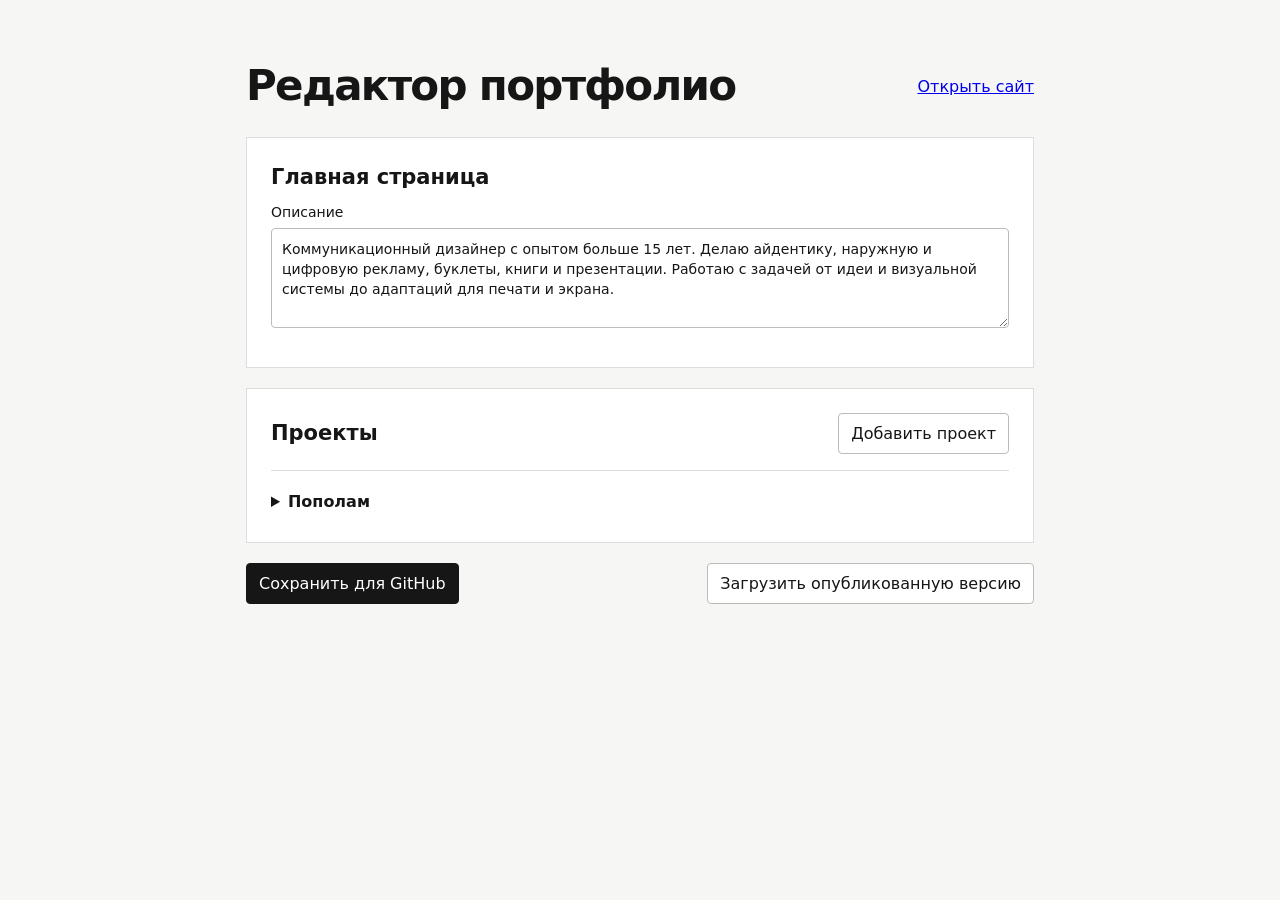
==== admin/index.html @ 751a560a "Add portfolio content editor and email-auth admin integration" ====
<!doctype html>
<html lang="ru">
<head>
<meta charset="utf-8">
<meta name="viewport" content="width=device-width, initial-scale=1">
<title>Редактор портфолио</title>
<style>
:root { color-scheme: light; font: 16px/1.45 system-ui,sans-serif; color: #161616; background: #f6f6f4; }
* { box-sizing: border-box; }
body { max-width: 900px; margin: auto; padding: clamp(20px,5vw,56px); }
header, .project-top, .actions { display:flex; align-items:center; justify-content:space-between; flex-wrap:wrap; gap:12px; }
h1,h2,p { margin:0; } h1 { font-size: clamp(26px,5vw,42px); letter-spacing:-.04em; }
h2 { font-size: 21px; }
section { padding:24px; background:#fff; border:1px solid #ddd; margin:20px 0; }
label { display:block; font-size:14px; margin: 10px 0; }
input,select,textarea { width:100%; padding:10px; margin-top:5px; border:1px solid #bcbcbc; border-radius:4px; background:#fff; color:inherit; font:inherit; }
textarea { min-height:100px; resize:vertical; }
button,a.button { font:inherit; color:inherit; cursor:pointer; border:1px solid #bbb; padding:8px 12px; background:#fff; border-radius:4px; text-decoration:none; }
button.primary { color:#fff; background:#161616; border-color:#161616; }
button:disabled { opacity:.5; cursor:wait; }
article { border-top:1px solid #ddd; margin-top:16px; padding-top:14px; }
summary { cursor:pointer; font-weight:600; padding:5px 0; }
.pair { display:grid; grid-template-columns:1fr 1fr; gap:12px; }
.muted { color:#575757; font-size:14px; margin-top:8px; }
#status { margin-top:12px; min-height:1.5em; }
#export-text { min-height:180px; } [hidden] { display:none !important; }
@media(max-width:480px) { .pair { grid-template-columns:1fr; gap:0; } section { padding:16px; } }
</style>
</head>
<body>
<header><h1>Редактор портфолио</h1><a href="https://oskrenh.github.io/kamaldinov/">Открыть сайт</a></header>
<form id="editor" hidden>
<section aria-labelledby="bio-title">
<h2 id="bio-title">Главная страница</h2>
<label>Описание<textarea id="intro" maxlength="650" required></textarea></label>
</section>
<section aria-labelledby="projects-title">
<div class="project-top"><h2 id="projects-title">Проекты</h2><button id="add" type="button">Добавить проект</button></div>
<div id="projects"></div>
</section>
<div class="actions">
<button class="primary" id="publish" type="submit">Сохранить для GitHub</button>
<button id="reload" type="button">Загрузить опубликованную версию</button>
</div>
</form>
<p id="status" role="status">Загружаю портфолио…</p>
<section id="export" hidden>
<h2>Сохранение через GitHub</h2>
<p class="muted">Скопируй подготовленный текст, замени им содержимое файла в GitHub и нажми Commit changes.</p>
<label>Данные для файла content.json<textarea id="export-text" readonly></textarea></label>
<div class="actions">
<button type="button" id="copy">Скопировать</button>
<a class="button" href="https://github.com/OSKRENH/kamaldinov/edit/main/content.json" target="_blank" rel="noopener">Открыть редактор GitHub</a>
</div>
</section>
<template id="project">
<article>
<details>
<summary></summary>
<label>Название<input name="title" required maxlength="100"></label>
<div class="pair"><label>Раздел<select name="category"></select></label><label>Подраздел<select name="subcategory"></select></label></div>
<label>Краткое описание<textarea name="description" maxlength="600"></textarea></label>
<label>Обложка, URL изображения<input name="cover" type="url" maxlength="1000" placeholder="https://…"></label>
<label>Ссылка на проект<input name="url" type="url" maxlength="1000" placeholder="https://…"></label>
<button type="button" data-remove>Удалить проект</button>
</details>
</article>
</template>
<script type="module" src="./editor.js"></script>
</body>
</html>
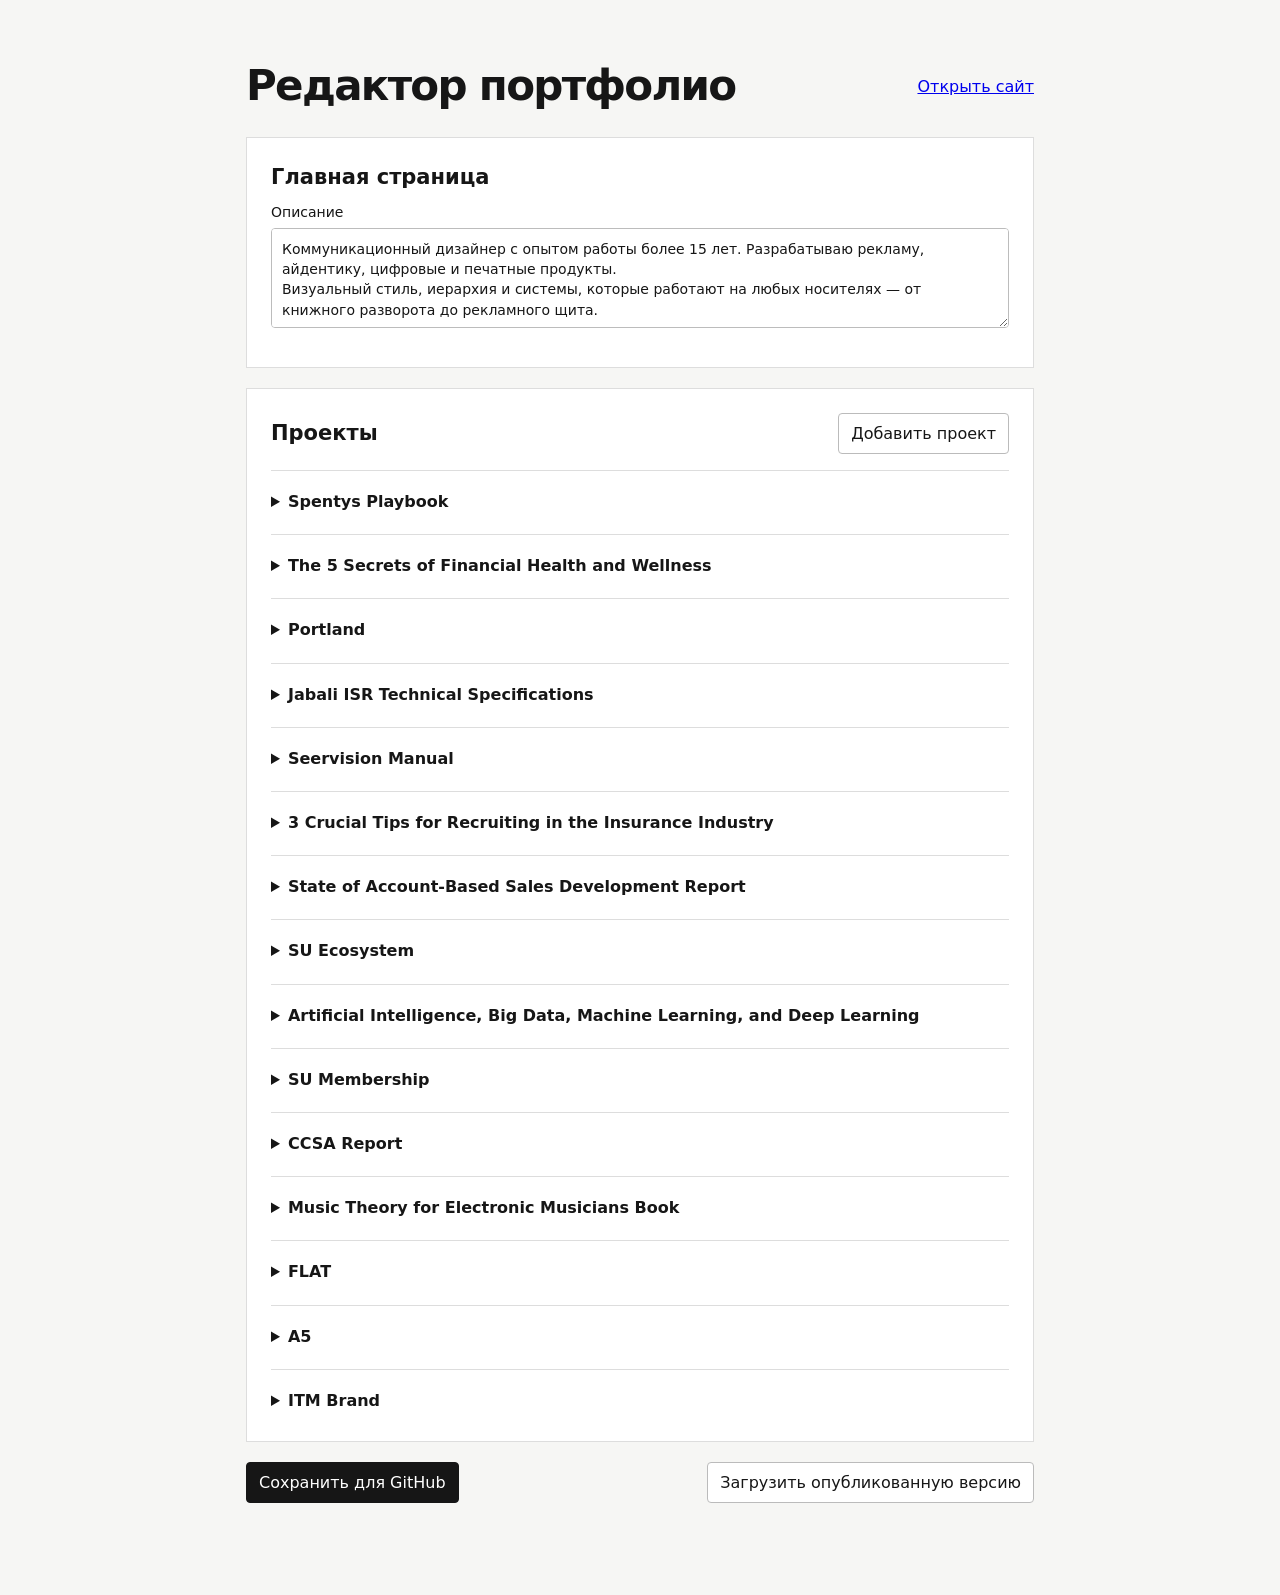
==== commit 40221338: "Support editable client and brand names without losing them on save" ====
--- a/admin/index.html
+++ b/admin/index.html
@@ -58,6 +58,7 @@
 <details>
 <summary></summary>
 <label>Название<input name="title" required maxlength="100"></label>
+<label>Бренд / клиент (подпись в галерее)<input name="client" maxlength="100"></label>
 <div class="pair"><label>Раздел<select name="category"></select></label><label>Подраздел<select name="subcategory"></select></label></div>
 <label>Краткое описание<textarea name="description" maxlength="600"></textarea></label>
 <label>Обложка, URL изображения<input name="cover" type="url" maxlength="1000" placeholder="https://…"></label>
